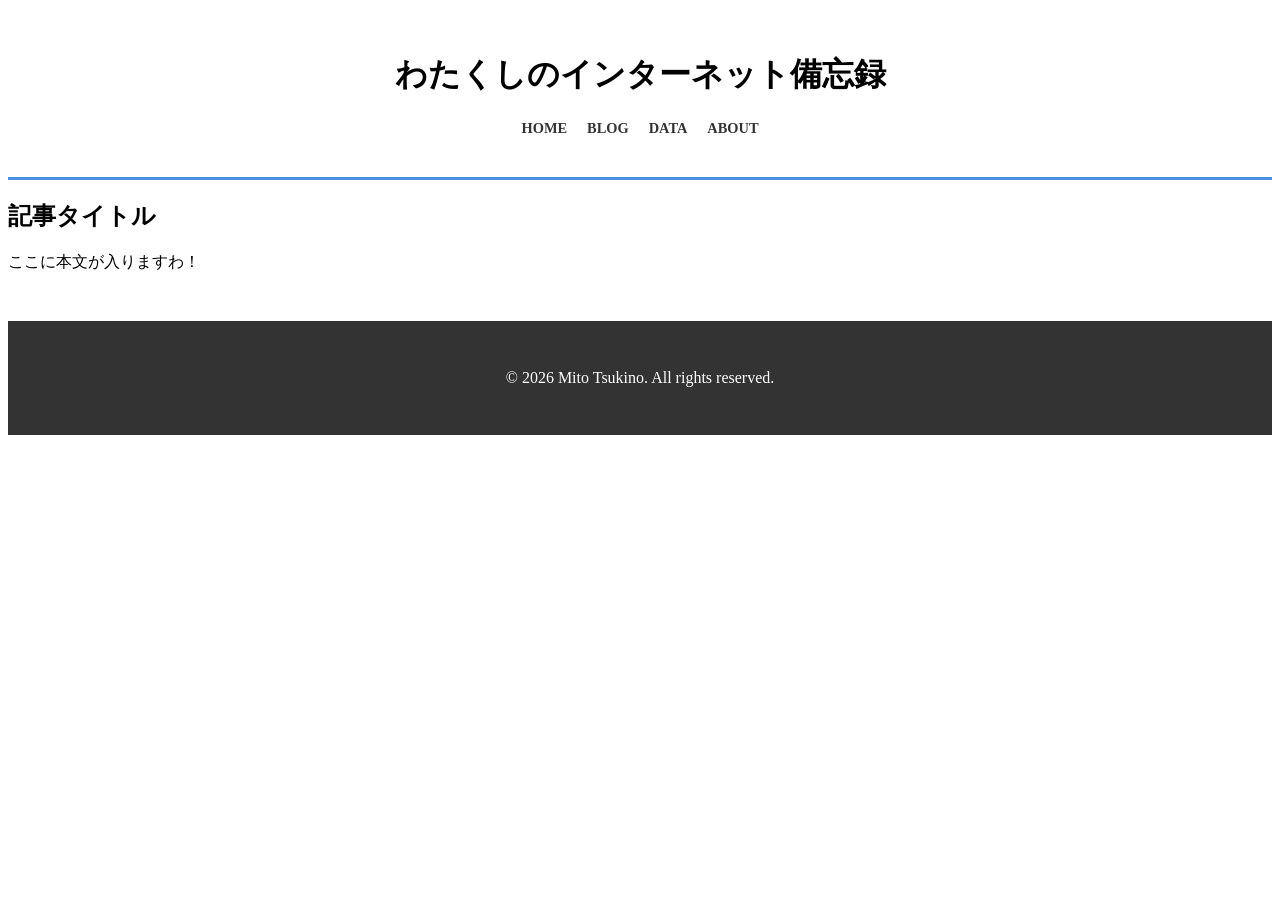
==== index.html @ cf643c7b "header footer set" ====
<!DOCTYPE html>
<html lang="ja">
<head>
    <meta charset="UTF-8">
    <meta name="viewport" content="width=device-width, initial-scale=1.0">
    <title>月ノ美兎のブログ</title>
    <!-- CSSは共通でないものだけ残すか、外部ファイルにまとめます -->
    <script src="common.js" defer></script>
</head>
<body>

    <!-- ここにヘッダーが召喚されます -->
    <div id="common-header"></div>

    <main class="container">
        <!-- 記事の内容などはここ -->
        <article>
            <h2>記事タイトル</h2>
            <p>ここに本文が入りますわ！</p>
        </article>
    </main>

    <!-- ここにフッターが召喚されます -->
    <div id="common-footer"></div>

</body>
</html>
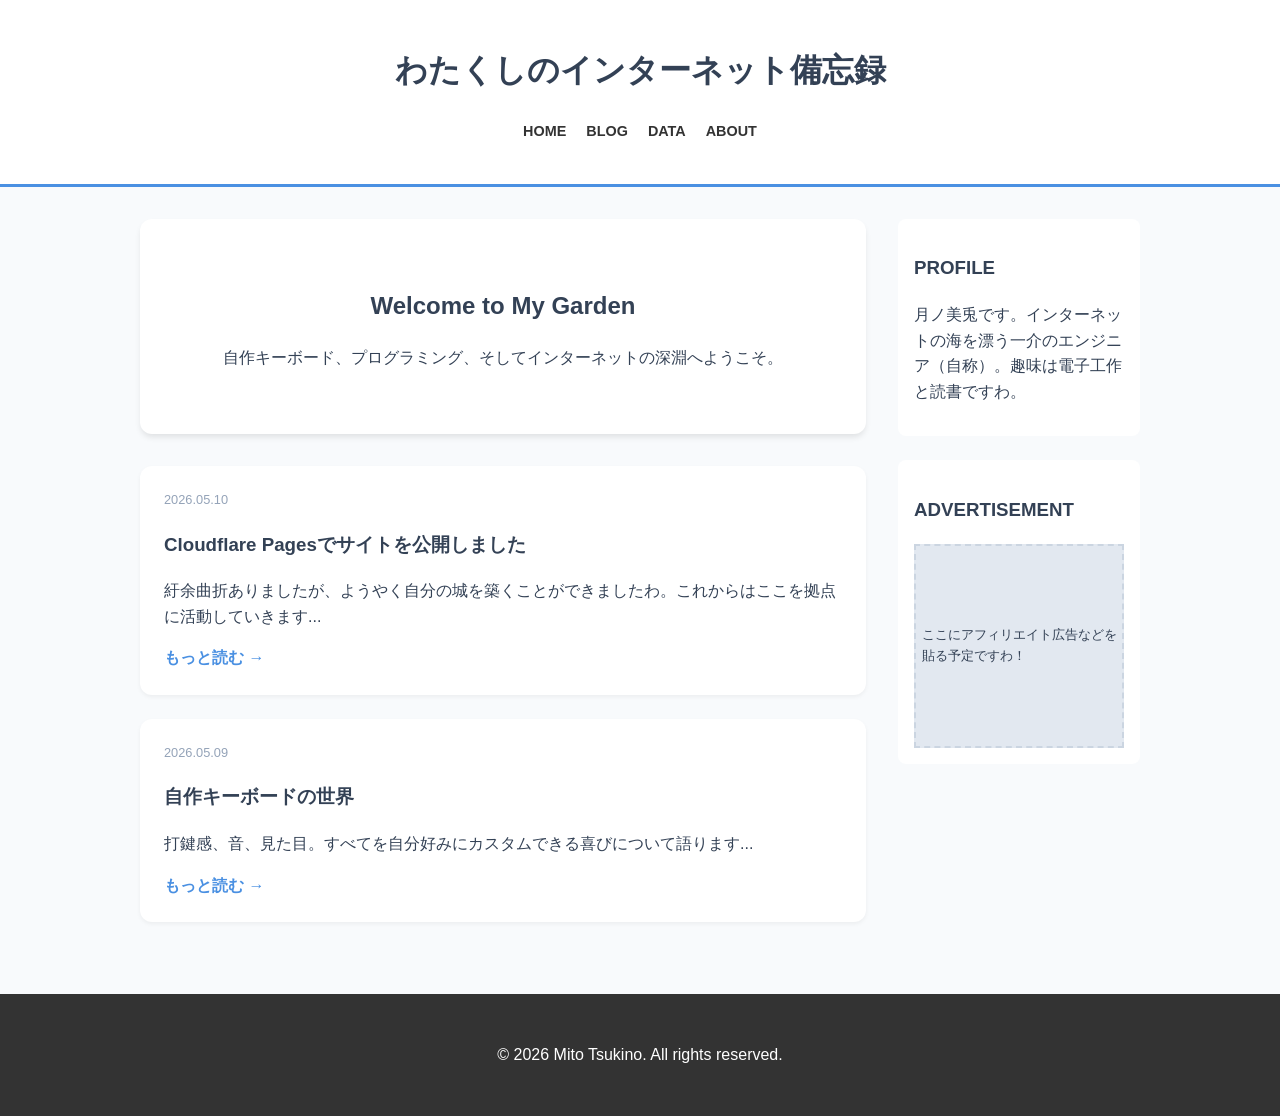
==== commit f7b3496a: "system-01" ====
--- a/index.html
+++ b/index.html
@@ -3,24 +3,52 @@
 <head>
     <meta charset="UTF-8">
     <meta name="viewport" content="width=device-width, initial-scale=1.0">
-    <title>月ノ美兎のブログ</title>
-    <!-- CSSは共通でないものだけ残すか、外部ファイルにまとめます -->
-    <script src="common.js" defer></script>
+    <title>HOME | わたくしのインターネット備忘録</title>
+    <meta name="google-site-verification" content="あなたの認証コード" />
+    
+    <link rel="stylesheet" href="assets/css/style.css">
+    <script src="assets/js/common.js" defer></script>
 </head>
 <body>
 
-    <!-- ここにヘッダーが召喚されます -->
     <div id="common-header"></div>
 
-    <main class="container">
-        <!-- 記事の内容などはここ -->
-        <article>
-            <h2>記事タイトル</h2>
-            <p>ここに本文が入りますわ！</p>
-        </article>
-    </main>
+    <div class="container">
+        <main>
+            <section class="hero">
+                <h2>Welcome to My Garden</h2>
+                <p>自作キーボード、プログラミング、そしてインターネットの深淵へようこそ。</p>
+            </section>
 
-    <!-- ここにフッターが召喚されます -->
+            <article class="post-card">
+                <div class="post-meta">2026.05.10</div>
+                <h3>Cloudflare Pagesでサイトを公開しました</h3>
+                <p>紆余曲折ありましたが、ようやく自分の城を築くことができましたわ。これからはここを拠点に活動していきます...</p>
+                <a href="blog.html" class="read-more">もっと読む →</a>
+            </article>
+
+            <article class="post-card">
+                <div class="post-meta">2026.05.09</div>
+                <h3>自作キーボードの世界</h3>
+                <p>打鍵感、音、見た目。すべてを自分好みにカスタムできる喜びについて語ります...</p>
+                <a href="blog.html" class="read-more">もっと読む →</a>
+            </article>
+        </main>
+
+        <aside id="common-sidebar">
+            <div class="sidebar-widget">
+                <h3>PROFILE</h3>
+                <p>月ノ美兎です。インターネットの海を漂う一介のエンジニア（自称）。趣味は電子工作と読書ですわ。</p>
+            </div>
+            <div class="sidebar-widget">
+                <h3>ADVERTISEMENT</h3>
+                <div class="ad-box">
+                    ここにアフィリエイト広告などを<br>貼る予定ですわ！
+                </div>
+            </div>
+        </aside>
+    </div>
+
     <div id="common-footer"></div>
 
 </body>
--- a/assets/css/style.css
+++ b/assets/css/style.css
@@ -0,0 +1,66 @@
+:root {
+    --primary: #4a90e2;
+    --bg: #f8fafc;
+    --white: #ffffff;
+    --text: #334155;
+}
+
+body {
+    font-family: sans-serif;
+    background-color: var(--bg);
+    color: var(--text);
+    margin: 0;
+    line-height: 1.6;
+}
+
+.container {
+    max-width: 1000px;
+    margin: 2rem auto;
+    display: flex;
+    gap: 2rem;
+    padding: 0 1rem;
+}
+
+main { flex: 3; }
+aside { flex: 1; }
+
+.hero {
+    background: var(--white);
+    padding: 3rem 2rem;
+    border-radius: 12px;
+    margin-bottom: 2rem;
+    text-align: center;
+    box-shadow: 0 4px 6px -1px rgb(0 0 0 / 0.1);
+}
+
+.post-card {
+    background: var(--white);
+    padding: 1.5rem;
+    border-radius: 12px;
+    margin-bottom: 1.5rem;
+    box-shadow: 0 2px 4px rgb(0 0 0 / 0.05);
+}
+
+.post-meta { font-size: 0.8rem; color: #94a3b8; }
+.read-more { color: var(--primary); font-weight: bold; text-decoration: none; }
+
+.sidebar-widget {
+    background: var(--white);
+    padding: 1rem;
+    border-radius: 8px;
+    margin-bottom: 1.5rem;
+}
+
+.ad-box {
+    height: 200px;
+    background: #e2e8f0;
+    display: flex;
+    align-items: center;
+    justify-content: center;
+    border: 2px dashed #cbd5e1;
+    font-size: 0.8rem;
+}
+
+@media (max-width: 768px) {
+    .container { flex-direction: column; }
+}
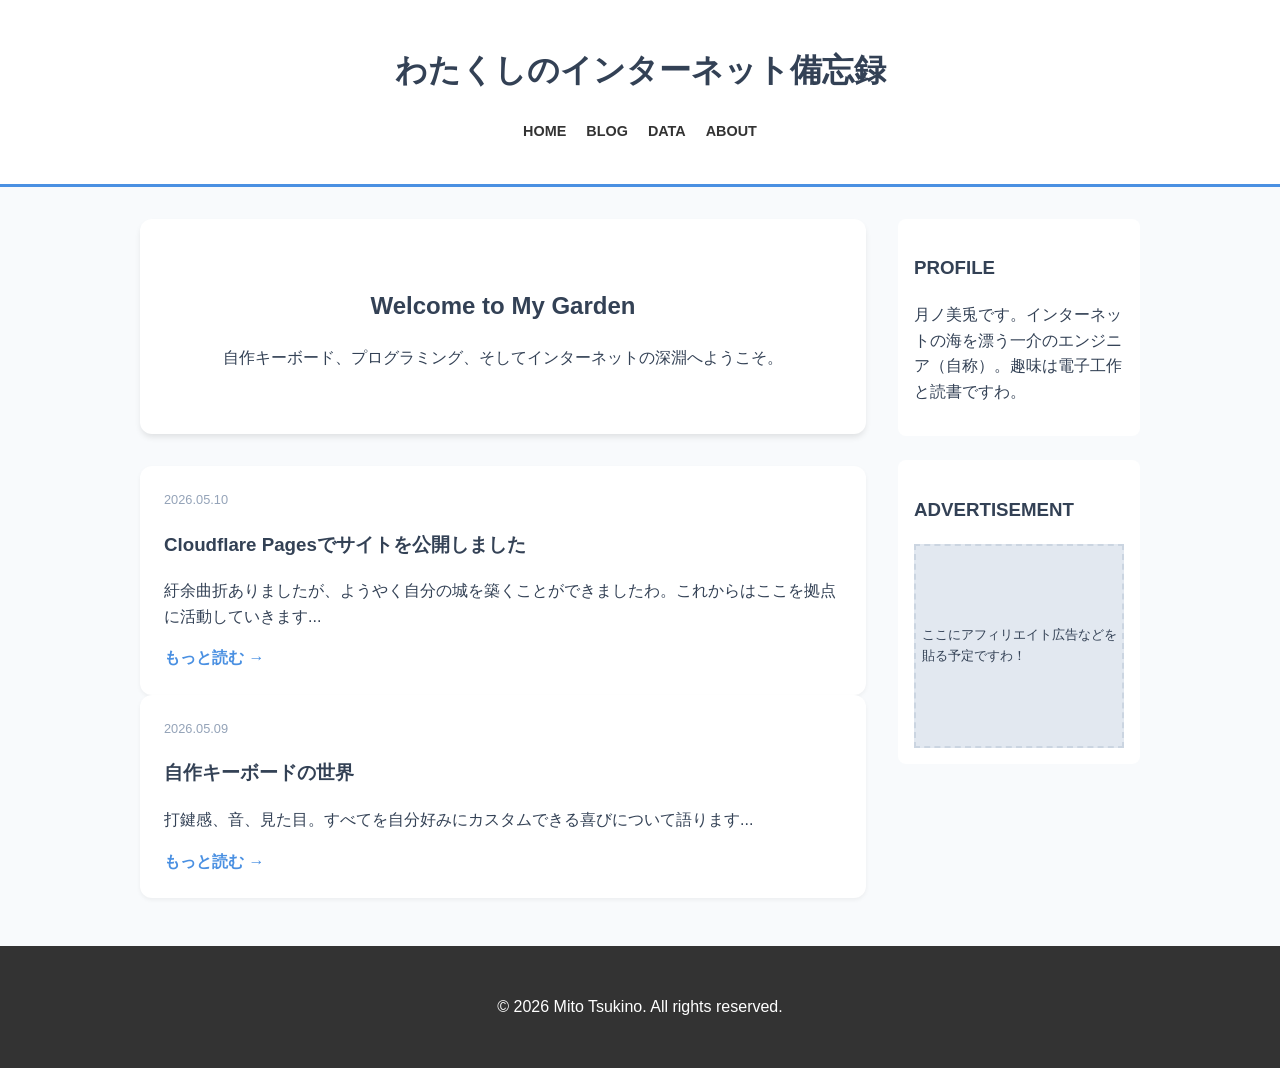
==== commit 93e58044: "day end" ====
--- a/index.html
+++ b/index.html
@@ -24,14 +24,14 @@
                 <div class="post-meta">2026.05.10</div>
                 <h3>Cloudflare Pagesでサイトを公開しました</h3>
                 <p>紆余曲折ありましたが、ようやく自分の城を築くことができましたわ。これからはここを拠点に活動していきます...</p>
-                <a href="blog.html" class="read-more">もっと読む →</a>
+                <a href="/blog/" class="read-more">もっと読む →</a>
             </article>
 
             <article class="post-card">
                 <div class="post-meta">2026.05.09</div>
                 <h3>自作キーボードの世界</h3>
                 <p>打鍵感、音、見た目。すべてを自分好みにカスタムできる喜びについて語ります...</p>
-                <a href="blog.html" class="read-more">もっと読む →</a>
+                <a href="/blog/" class="read-more">もっと読む →</a>
             </article>
         </main>
 
--- a/assets/css/style.css
+++ b/assets/css/style.css
@@ -33,11 +33,17 @@
     box-shadow: 0 4px 6px -1px rgb(0 0 0 / 0.1);
 }
 
+.post-list {
+    display: grid;
+    grid-template-columns: repeat(2, 1fr);
+    gap: 1.5rem;
+    justify-content: center;
+}
+
 .post-card {
     background: var(--white);
     padding: 1.5rem;
     border-radius: 12px;
-    margin-bottom: 1.5rem;
     box-shadow: 0 2px 4px rgb(0 0 0 / 0.05);
 }
 
@@ -63,4 +69,19 @@
 
 @media (max-width: 768px) {
     .container { flex-direction: column; }
-}+    .post-list { grid-template-columns: 1fr; }
+}
+
+.post-header {
+    margin-bottom: 2rem;
+    text-align: left;
+}
+.post-title { font-size: 2.2rem; color: #1e293b; margin: 0.5rem 0; }
+.category { 
+    display: inline-block; background: #4a90e2; color: white; 
+    padding: 2px 10px; border-radius: 4px; font-size: 0.8rem; font-weight: bold;
+}
+.description { color: #64748b; font-size: 1.1rem; margin-bottom: 1rem; }
+.post-info { font-size: 0.85rem; color: #94a3b8; display: flex; gap: 15px; margin-bottom: 1rem; }
+.tag { color: #4a90e2; font-size: 0.9rem; margin-right: 8px; cursor: pointer; }
+.tag:hover { text-decoration: underline; }
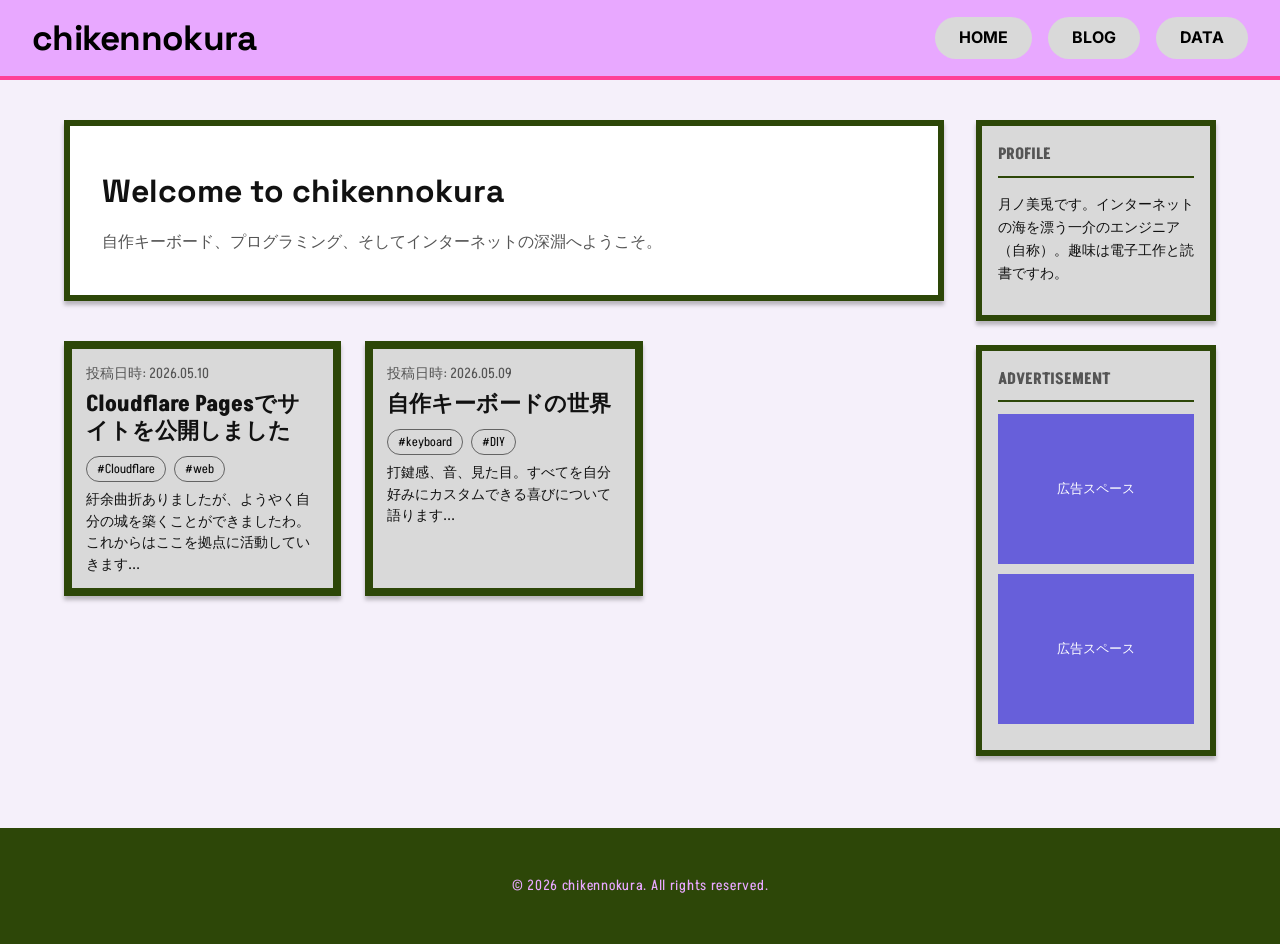
==== commit 72a44a67: "Apply Figma design to website - Redesign header with pink/purple color scheme (#ff4096 / #e8a8ff), p" ====
--- a/index.html
+++ b/index.html
@@ -1,55 +1,61 @@
-<!DOCTYPE html>
-<html lang="ja">
-<head>
-    <meta charset="UTF-8">
-    <meta name="viewport" content="width=device-width, initial-scale=1.0">
-    <title>HOME | わたくしのインターネット備忘録</title>
-    <meta name="google-site-verification" content="あなたの認証コード" />
-    
-    <link rel="stylesheet" href="assets/css/style.css">
-    <script src="assets/js/common.js" defer></script>
-</head>
-<body>
-
-    <div id="common-header"></div>
-
-    <div class="container">
-        <main>
-            <section class="hero">
-                <h2>Welcome to My Garden</h2>
-                <p>自作キーボード、プログラミング、そしてインターネットの深淵へようこそ。</p>
-            </section>
-
-            <article class="post-card">
-                <div class="post-meta">2026.05.10</div>
-                <h3>Cloudflare Pagesでサイトを公開しました</h3>
-                <p>紆余曲折ありましたが、ようやく自分の城を築くことができましたわ。これからはここを拠点に活動していきます...</p>
-                <a href="/blog/" class="read-more">もっと読む →</a>
-            </article>
-
-            <article class="post-card">
-                <div class="post-meta">2026.05.09</div>
-                <h3>自作キーボードの世界</h3>
-                <p>打鍵感、音、見た目。すべてを自分好みにカスタムできる喜びについて語ります...</p>
-                <a href="/blog/" class="read-more">もっと読む →</a>
-            </article>
-        </main>
-
-        <aside id="common-sidebar">
-            <div class="sidebar-widget">
-                <h3>PROFILE</h3>
-                <p>月ノ美兎です。インターネットの海を漂う一介のエンジニア（自称）。趣味は電子工作と読書ですわ。</p>
-            </div>
-            <div class="sidebar-widget">
-                <h3>ADVERTISEMENT</h3>
-                <div class="ad-box">
-                    ここにアフィリエイト広告などを<br>貼る予定ですわ！
-                </div>
-            </div>
-        </aside>
-    </div>
-
-    <div id="common-footer"></div>
-
-</body>
-</html>+<!DOCTYPE html>
+<html lang="ja">
+<head>
+    <meta charset="UTF-8">
+    <meta name="viewport" content="width=device-width, initial-scale=1.0">
+    <title>HOME | chikennokura</title>
+    <meta name="google-site-verification" content="あなたの認証コード" />
+    <link rel="stylesheet" href="assets/css/style.css">
+    <script src="assets/js/common.js" defer></script>
+</head>
+<body>
+
+    <div id="common-header"></div>
+
+    <div class="container">
+        <main>
+            <section class="hero">
+                <h2>Welcome to chikennokura</h2>
+                <p>自作キーボード、プログラミング、そしてインターネットの深淵へようこそ。</p>
+            </section>
+
+            <div class="post-list">
+                <article class="post-card">
+                    <div class="post-meta">投稿日時: 2026.05.10</div>
+                    <h3><a href="/blog/">Cloudflare Pagesでサイトを公開しました</a></h3>
+                    <div class="tags">
+                        <a class="tag" href="/blog/?tag=Cloudflare">#Cloudflare</a>
+                        <a class="tag" href="/blog/?tag=web">#web</a>
+                    </div>
+                    <p class="description">紆余曲折ありましたが、ようやく自分の城を築くことができましたわ。これからはここを拠点に活動していきます...</p>
+                </article>
+
+                <article class="post-card">
+                    <div class="post-meta">投稿日時: 2026.05.09</div>
+                    <h3><a href="/blog/">自作キーボードの世界</a></h3>
+                    <div class="tags">
+                        <a class="tag" href="/blog/?tag=keyboard">#keyboard</a>
+                        <a class="tag" href="/blog/?tag=DIY">#DIY</a>
+                    </div>
+                    <p class="description">打鍵感、音、見た目。すべてを自分好みにカスタムできる喜びについて語ります...</p>
+                </article>
+            </div>
+        </main>
+
+        <aside>
+            <div class="sidebar-widget">
+                <h3>PROFILE</h3>
+                <p style="font-size:0.9rem;">月ノ美兎です。インターネットの海を漂う一介のエンジニア（自称）。趣味は電子工作と読書ですわ。</p>
+            </div>
+            <div class="sidebar-widget">
+                <h3>ADVERTISEMENT</h3>
+                <div class="ad-box">広告スペース</div>
+                <div class="ad-box">広告スペース</div>
+            </div>
+        </aside>
+    </div>
+
+    <div id="common-footer"></div>
+
+</body>
+</html>
--- a/assets/css/style.css
+++ b/assets/css/style.css
@@ -1,87 +1,229 @@
+@import url('https://fonts.googleapis.com/css2?family=Space+Grotesk:wght@700&family=Akshar:wght@400;500&family=Inter:wght@400;700&display=swap');
+
 :root {
-    --primary: #4a90e2;
-    --bg: #f8fafc;
+    --pink: #ff4096;
+    --purple: #e8a8ff;
+    --green-border: #2d4708;
+    --card-bg: #d9d9d9;
+    --bg: #f5f0fa;
     --white: #ffffff;
-    --text: #334155;
+    --text: #111111;
+    --text-muted: #555555;
+}
+
+* {
+    box-sizing: border-box;
 }
 
 body {
-    font-family: sans-serif;
+    font-family: 'Inter', 'Noto Sans JP', sans-serif;
     background-color: var(--bg);
     color: var(--text);
     margin: 0;
     line-height: 1.6;
 }
 
+/* ========== LAYOUT ========== */
+
 .container {
-    max-width: 1000px;
-    margin: 2rem auto;
+    max-width: 1200px;
+    margin: 2.5rem auto;
     display: flex;
     gap: 2rem;
-    padding: 0 1rem;
-}
-
-main { flex: 3; }
-aside { flex: 1; }
+    padding: 0 1.5rem;
+}
+
+main { flex: 3; min-width: 0; }
+aside { flex: 0 0 240px; }
+
+/* ========== HERO ========== */
 
 .hero {
     background: var(--white);
-    padding: 3rem 2rem;
-    border-radius: 12px;
-    margin-bottom: 2rem;
-    text-align: center;
-    box-shadow: 0 4px 6px -1px rgb(0 0 0 / 0.1);
-}
+    border: 6px solid var(--green-border);
+    padding: 2.5rem 2rem;
+    margin-bottom: 2.5rem;
+    box-shadow: 0 4px 4px rgba(0, 0, 0, 0.25);
+}
+
+.hero h2 {
+    font-family: 'Space Grotesk', sans-serif;
+    font-size: 2rem;
+    margin: 0 0 0.75rem;
+    color: var(--text);
+}
+
+.hero p {
+    color: var(--text-muted);
+    margin: 0;
+}
+
+/* ========== POST LIST ========== */
 
 .post-list {
     display: grid;
-    grid-template-columns: repeat(2, 1fr);
+    grid-template-columns: repeat(3, 1fr);
     gap: 1.5rem;
-    justify-content: center;
-}
+}
+
+/* ========== POST CARD ========== */
 
 .post-card {
-    background: var(--white);
-    padding: 1.5rem;
-    border-radius: 12px;
-    box-shadow: 0 2px 4px rgb(0 0 0 / 0.05);
-}
-
-.post-meta { font-size: 0.8rem; color: #94a3b8; }
-.read-more { color: var(--primary); font-weight: bold; text-decoration: none; }
+    background: var(--card-bg);
+    border: 8px solid var(--green-border);
+    box-shadow: 0 4px 4px rgba(0, 0, 0, 0.25);
+    padding: 14px;
+    display: flex;
+    flex-direction: column;
+    gap: 6px;
+}
+
+.post-card h3 {
+    font-family: 'Akshar', 'Noto Sans JP', sans-serif;
+    font-size: 1.4rem;
+    margin: 0;
+    line-height: 1.2;
+}
+
+.post-card h3 a {
+    color: var(--text);
+    text-decoration: none;
+}
+
+.post-card h3 a:hover {
+    text-decoration: underline;
+}
+
+.post-meta {
+    font-family: 'Akshar', sans-serif;
+    font-size: 0.9rem;
+    color: var(--text-muted);
+}
+
+.post-card .description {
+    font-size: 0.9rem;
+    color: var(--text);
+    margin: 0;
+    line-height: 1.5;
+}
+
+/* ========== TAGS ========== */
+
+.tags {
+    display: flex;
+    flex-wrap: wrap;
+    gap: 8px;
+    margin-top: 4px;
+}
+
+.tag {
+    display: inline-block;
+    background: var(--card-bg);
+    border: 1px solid #636363;
+    border-radius: 69px;
+    padding: 2px 10px;
+    font-family: 'Akshar', sans-serif;
+    font-size: 0.8rem;
+    color: var(--text);
+    cursor: pointer;
+    text-decoration: none;
+}
+
+.tag:hover {
+    background: var(--pink);
+    color: #fff;
+    border-color: var(--pink);
+}
+
+/* ========== CATEGORY BADGE ========== */
+
+.category {
+    display: inline-block;
+    background: var(--pink);
+    color: #fff;
+    padding: 2px 10px;
+    border-radius: 4px;
+    font-size: 0.75rem;
+    font-weight: bold;
+    font-family: 'Akshar', sans-serif;
+}
+
+/* ========== SIDEBAR ========== */
 
 .sidebar-widget {
-    background: var(--white);
+    background: var(--card-bg);
+    border: 6px solid var(--green-border);
     padding: 1rem;
-    border-radius: 8px;
     margin-bottom: 1.5rem;
+    box-shadow: 0 4px 4px rgba(0, 0, 0, 0.25);
+}
+
+.sidebar-widget h3 {
+    font-family: 'Akshar', sans-serif;
+    font-size: 1rem;
+    margin: 0 0 0.75rem;
+    color: var(--text-muted);
+    border-bottom: 2px solid var(--green-border);
+    padding-bottom: 0.5rem;
 }
 
 .ad-box {
-    height: 200px;
-    background: #e2e8f0;
+    background: #675fda;
+    height: 150px;
     display: flex;
     align-items: center;
     justify-content: center;
-    border: 2px dashed #cbd5e1;
+    color: #fff;
     font-size: 0.8rem;
+    margin-bottom: 10px;
+}
+
+/* ========== BLOG POST HEADER ========== */
+
+.post-header {
+    margin-bottom: 2rem;
+}
+
+.post-title {
+    font-family: 'Akshar', 'Noto Sans JP', sans-serif;
+    font-size: 2rem;
+    color: var(--text);
+    margin: 0.5rem 0;
+}
+
+.description {
+    color: var(--text-muted);
+    font-size: 1rem;
+    margin-bottom: 1rem;
+}
+
+.post-info {
+    font-size: 0.85rem;
+    color: var(--text-muted);
+    display: flex;
+    gap: 15px;
+    margin-bottom: 1rem;
+}
+
+/* ========== FILTER BAR ========== */
+
+#filter-info .sidebar-widget {
+    display: flex;
+    align-items: center;
+    justify-content: space-between;
+    padding: 0.8rem 1.5rem;
+    margin-bottom: 0;
+    border-width: 4px;
+}
+
+/* ========== RESPONSIVE ========== */
+
+@media (max-width: 960px) {
+    .post-list { grid-template-columns: repeat(2, 1fr); }
 }
 
 @media (max-width: 768px) {
     .container { flex-direction: column; }
     .post-list { grid-template-columns: 1fr; }
-}
-
-.post-header {
-    margin-bottom: 2rem;
-    text-align: left;
-}
-.post-title { font-size: 2.2rem; color: #1e293b; margin: 0.5rem 0; }
-.category { 
-    display: inline-block; background: #4a90e2; color: white; 
-    padding: 2px 10px; border-radius: 4px; font-size: 0.8rem; font-weight: bold;
-}
-.description { color: #64748b; font-size: 1.1rem; margin-bottom: 1rem; }
-.post-info { font-size: 0.85rem; color: #94a3b8; display: flex; gap: 15px; margin-bottom: 1rem; }
-.tag { color: #4a90e2; font-size: 0.9rem; margin-right: 8px; cursor: pointer; }
-.tag:hover { text-decoration: underline; }+    aside { flex: none; }
+}
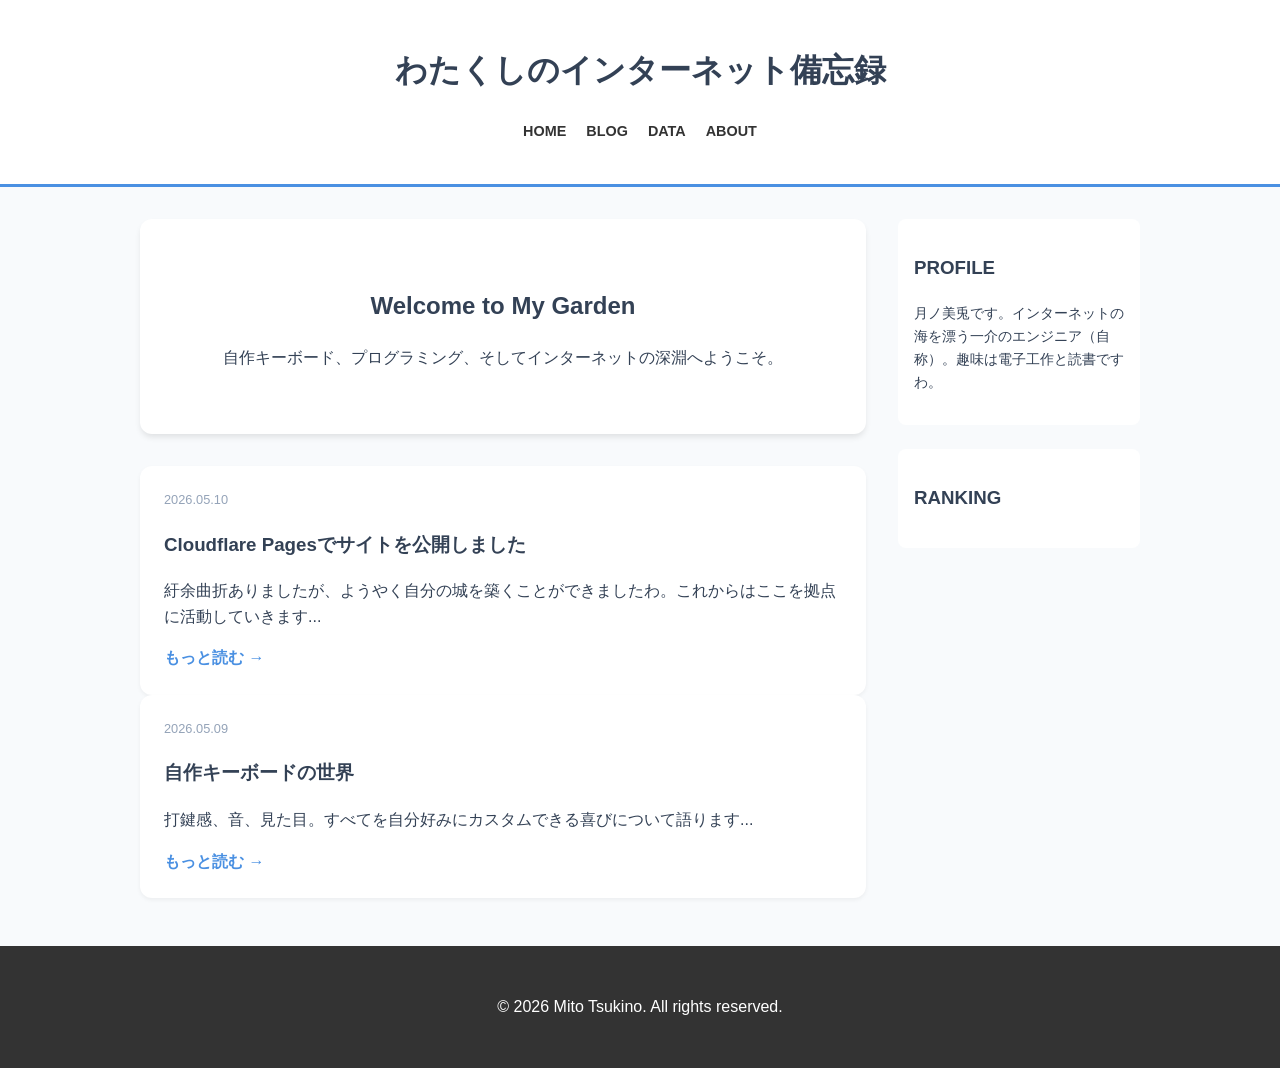
==== commit 7b3d5770: "feat: add sidebar, blog post detail, DATA page with survey + analytics - Add shared sidebar componen" ====
--- a/index.html
+++ b/index.html
@@ -3,8 +3,9 @@
 <head>
     <meta charset="UTF-8">
     <meta name="viewport" content="width=device-width, initial-scale=1.0">
-    <title>HOME | chikennokura</title>
+    <title>HOME | わたくしのインターネット備忘録</title>
     <meta name="google-site-verification" content="あなたの認証コード" />
+
     <link rel="stylesheet" href="assets/css/style.css">
     <script src="assets/js/common.js" defer></script>
 </head>
@@ -15,44 +16,26 @@
     <div class="container">
         <main>
             <section class="hero">
-                <h2>Welcome to chikennokura</h2>
+                <h2>Welcome to My Garden</h2>
                 <p>自作キーボード、プログラミング、そしてインターネットの深淵へようこそ。</p>
             </section>
 
-            <div class="post-list">
-                <article class="post-card">
-                    <div class="post-meta">投稿日時: 2026.05.10</div>
-                    <h3><a href="/blog/">Cloudflare Pagesでサイトを公開しました</a></h3>
-                    <div class="tags">
-                        <a class="tag" href="/blog/?tag=Cloudflare">#Cloudflare</a>
-                        <a class="tag" href="/blog/?tag=web">#web</a>
-                    </div>
-                    <p class="description">紆余曲折ありましたが、ようやく自分の城を築くことができましたわ。これからはここを拠点に活動していきます...</p>
-                </article>
+            <article class="post-card">
+                <div class="post-meta">2026.05.10</div>
+                <h3>Cloudflare Pagesでサイトを公開しました</h3>
+                <p>紆余曲折ありましたが、ようやく自分の城を築くことができましたわ。これからはここを拠点に活動していきます...</p>
+                <a href="/blog/" class="read-more">もっと読む →</a>
+            </article>
 
-                <article class="post-card">
-                    <div class="post-meta">投稿日時: 2026.05.09</div>
-                    <h3><a href="/blog/">自作キーボードの世界</a></h3>
-                    <div class="tags">
-                        <a class="tag" href="/blog/?tag=keyboard">#keyboard</a>
-                        <a class="tag" href="/blog/?tag=DIY">#DIY</a>
-                    </div>
-                    <p class="description">打鍵感、音、見た目。すべてを自分好みにカスタムできる喜びについて語ります...</p>
-                </article>
-            </div>
+            <article class="post-card">
+                <div class="post-meta">2026.05.09</div>
+                <h3>自作キーボードの世界</h3>
+                <p>打鍵感、音、見た目。すべてを自分好みにカスタムできる喜びについて語ります...</p>
+                <a href="/blog/" class="read-more">もっと読む →</a>
+            </article>
         </main>
 
-        <aside>
-            <div class="sidebar-widget">
-                <h3>PROFILE</h3>
-                <p style="font-size:0.9rem;">月ノ美兎です。インターネットの海を漂う一介のエンジニア（自称）。趣味は電子工作と読書ですわ。</p>
-            </div>
-            <div class="sidebar-widget">
-                <h3>ADVERTISEMENT</h3>
-                <div class="ad-box">広告スペース</div>
-                <div class="ad-box">広告スペース</div>
-            </div>
-        </aside>
+        <aside id="common-sidebar"></aside>
     </div>
 
     <div id="common-footer"></div>
--- a/assets/css/style.css
+++ b/assets/css/style.css
@@ -1,229 +1,87 @@
-@import url('https://fonts.googleapis.com/css2?family=Space+Grotesk:wght@700&family=Akshar:wght@400;500&family=Inter:wght@400;700&display=swap');
-
 :root {
-    --pink: #ff4096;
-    --purple: #e8a8ff;
-    --green-border: #2d4708;
-    --card-bg: #d9d9d9;
-    --bg: #f5f0fa;
+    --primary: #4a90e2;
+    --bg: #f8fafc;
     --white: #ffffff;
-    --text: #111111;
-    --text-muted: #555555;
-}
-
-* {
-    box-sizing: border-box;
+    --text: #334155;
 }
 
 body {
-    font-family: 'Inter', 'Noto Sans JP', sans-serif;
+    font-family: sans-serif;
     background-color: var(--bg);
     color: var(--text);
     margin: 0;
     line-height: 1.6;
 }
 
-/* ========== LAYOUT ========== */
-
 .container {
-    max-width: 1200px;
-    margin: 2.5rem auto;
+    max-width: 1000px;
+    margin: 2rem auto;
     display: flex;
     gap: 2rem;
-    padding: 0 1.5rem;
+    padding: 0 1rem;
 }
 
-main { flex: 3; min-width: 0; }
-aside { flex: 0 0 240px; }
-
-/* ========== HERO ========== */
+main { flex: 3; }
+aside { flex: 1; }
 
 .hero {
     background: var(--white);
-    border: 6px solid var(--green-border);
-    padding: 2.5rem 2rem;
-    margin-bottom: 2.5rem;
-    box-shadow: 0 4px 4px rgba(0, 0, 0, 0.25);
+    padding: 3rem 2rem;
+    border-radius: 12px;
+    margin-bottom: 2rem;
+    text-align: center;
+    box-shadow: 0 4px 6px -1px rgb(0 0 0 / 0.1);
 }
-
-.hero h2 {
-    font-family: 'Space Grotesk', sans-serif;
-    font-size: 2rem;
-    margin: 0 0 0.75rem;
-    color: var(--text);
-}
-
-.hero p {
-    color: var(--text-muted);
-    margin: 0;
-}
-
-/* ========== POST LIST ========== */
 
 .post-list {
     display: grid;
-    grid-template-columns: repeat(3, 1fr);
+    grid-template-columns: repeat(2, 1fr);
     gap: 1.5rem;
+    justify-content: center;
 }
 
-/* ========== POST CARD ========== */
-
 .post-card {
-    background: var(--card-bg);
-    border: 8px solid var(--green-border);
-    box-shadow: 0 4px 4px rgba(0, 0, 0, 0.25);
-    padding: 14px;
-    display: flex;
-    flex-direction: column;
-    gap: 6px;
+    background: var(--white);
+    padding: 1.5rem;
+    border-radius: 12px;
+    box-shadow: 0 2px 4px rgb(0 0 0 / 0.05);
 }
 
-.post-card h3 {
-    font-family: 'Akshar', 'Noto Sans JP', sans-serif;
-    font-size: 1.4rem;
-    margin: 0;
-    line-height: 1.2;
-}
-
-.post-card h3 a {
-    color: var(--text);
-    text-decoration: none;
-}
-
-.post-card h3 a:hover {
-    text-decoration: underline;
-}
-
-.post-meta {
-    font-family: 'Akshar', sans-serif;
-    font-size: 0.9rem;
-    color: var(--text-muted);
-}
-
-.post-card .description {
-    font-size: 0.9rem;
-    color: var(--text);
-    margin: 0;
-    line-height: 1.5;
-}
-
-/* ========== TAGS ========== */
-
-.tags {
-    display: flex;
-    flex-wrap: wrap;
-    gap: 8px;
-    margin-top: 4px;
-}
-
-.tag {
-    display: inline-block;
-    background: var(--card-bg);
-    border: 1px solid #636363;
-    border-radius: 69px;
-    padding: 2px 10px;
-    font-family: 'Akshar', sans-serif;
-    font-size: 0.8rem;
-    color: var(--text);
-    cursor: pointer;
-    text-decoration: none;
-}
-
-.tag:hover {
-    background: var(--pink);
-    color: #fff;
-    border-color: var(--pink);
-}
-
-/* ========== CATEGORY BADGE ========== */
-
-.category {
-    display: inline-block;
-    background: var(--pink);
-    color: #fff;
-    padding: 2px 10px;
-    border-radius: 4px;
-    font-size: 0.75rem;
-    font-weight: bold;
-    font-family: 'Akshar', sans-serif;
-}
-
-/* ========== SIDEBAR ========== */
+.post-meta { font-size: 0.8rem; color: #94a3b8; }
+.read-more { color: var(--primary); font-weight: bold; text-decoration: none; }
 
 .sidebar-widget {
-    background: var(--card-bg);
-    border: 6px solid var(--green-border);
+    background: var(--white);
     padding: 1rem;
+    border-radius: 8px;
     margin-bottom: 1.5rem;
-    box-shadow: 0 4px 4px rgba(0, 0, 0, 0.25);
-}
-
-.sidebar-widget h3 {
-    font-family: 'Akshar', sans-serif;
-    font-size: 1rem;
-    margin: 0 0 0.75rem;
-    color: var(--text-muted);
-    border-bottom: 2px solid var(--green-border);
-    padding-bottom: 0.5rem;
 }
 
 .ad-box {
-    background: #675fda;
-    height: 150px;
+    height: 200px;
+    background: #e2e8f0;
     display: flex;
     align-items: center;
     justify-content: center;
-    color: #fff;
+    border: 2px dashed #cbd5e1;
     font-size: 0.8rem;
-    margin-bottom: 10px;
-}
-
-/* ========== BLOG POST HEADER ========== */
-
-.post-header {
-    margin-bottom: 2rem;
-}
-
-.post-title {
-    font-family: 'Akshar', 'Noto Sans JP', sans-serif;
-    font-size: 2rem;
-    color: var(--text);
-    margin: 0.5rem 0;
-}
-
-.description {
-    color: var(--text-muted);
-    font-size: 1rem;
-    margin-bottom: 1rem;
-}
-
-.post-info {
-    font-size: 0.85rem;
-    color: var(--text-muted);
-    display: flex;
-    gap: 15px;
-    margin-bottom: 1rem;
-}
-
-/* ========== FILTER BAR ========== */
-
-#filter-info .sidebar-widget {
-    display: flex;
-    align-items: center;
-    justify-content: space-between;
-    padding: 0.8rem 1.5rem;
-    margin-bottom: 0;
-    border-width: 4px;
-}
-
-/* ========== RESPONSIVE ========== */
-
-@media (max-width: 960px) {
-    .post-list { grid-template-columns: repeat(2, 1fr); }
 }
 
 @media (max-width: 768px) {
     .container { flex-direction: column; }
     .post-list { grid-template-columns: 1fr; }
-    aside { flex: none; }
 }
+
+.post-header {
+    margin-bottom: 2rem;
+    text-align: left;
+}
+.post-title { font-size: 2.2rem; color: #1e293b; margin: 0.5rem 0; }
+.category {
+    display: inline-block; background: #4a90e2; color: white;
+    padding: 2px 10px; border-radius: 4px; font-size: 0.8rem; font-weight: bold;
+}
+.description { color: #64748b; font-size: 1.1rem; margin-bottom: 1rem; }
+.post-info { font-size: 0.85rem; color: #94a3b8; display: flex; gap: 15px; margin-bottom: 1rem; }
+.tag { color: #4a90e2; font-size: 0.9rem; margin-right: 8px; cursor: pointer; }
+.tag:hover { text-decoration: underline; }
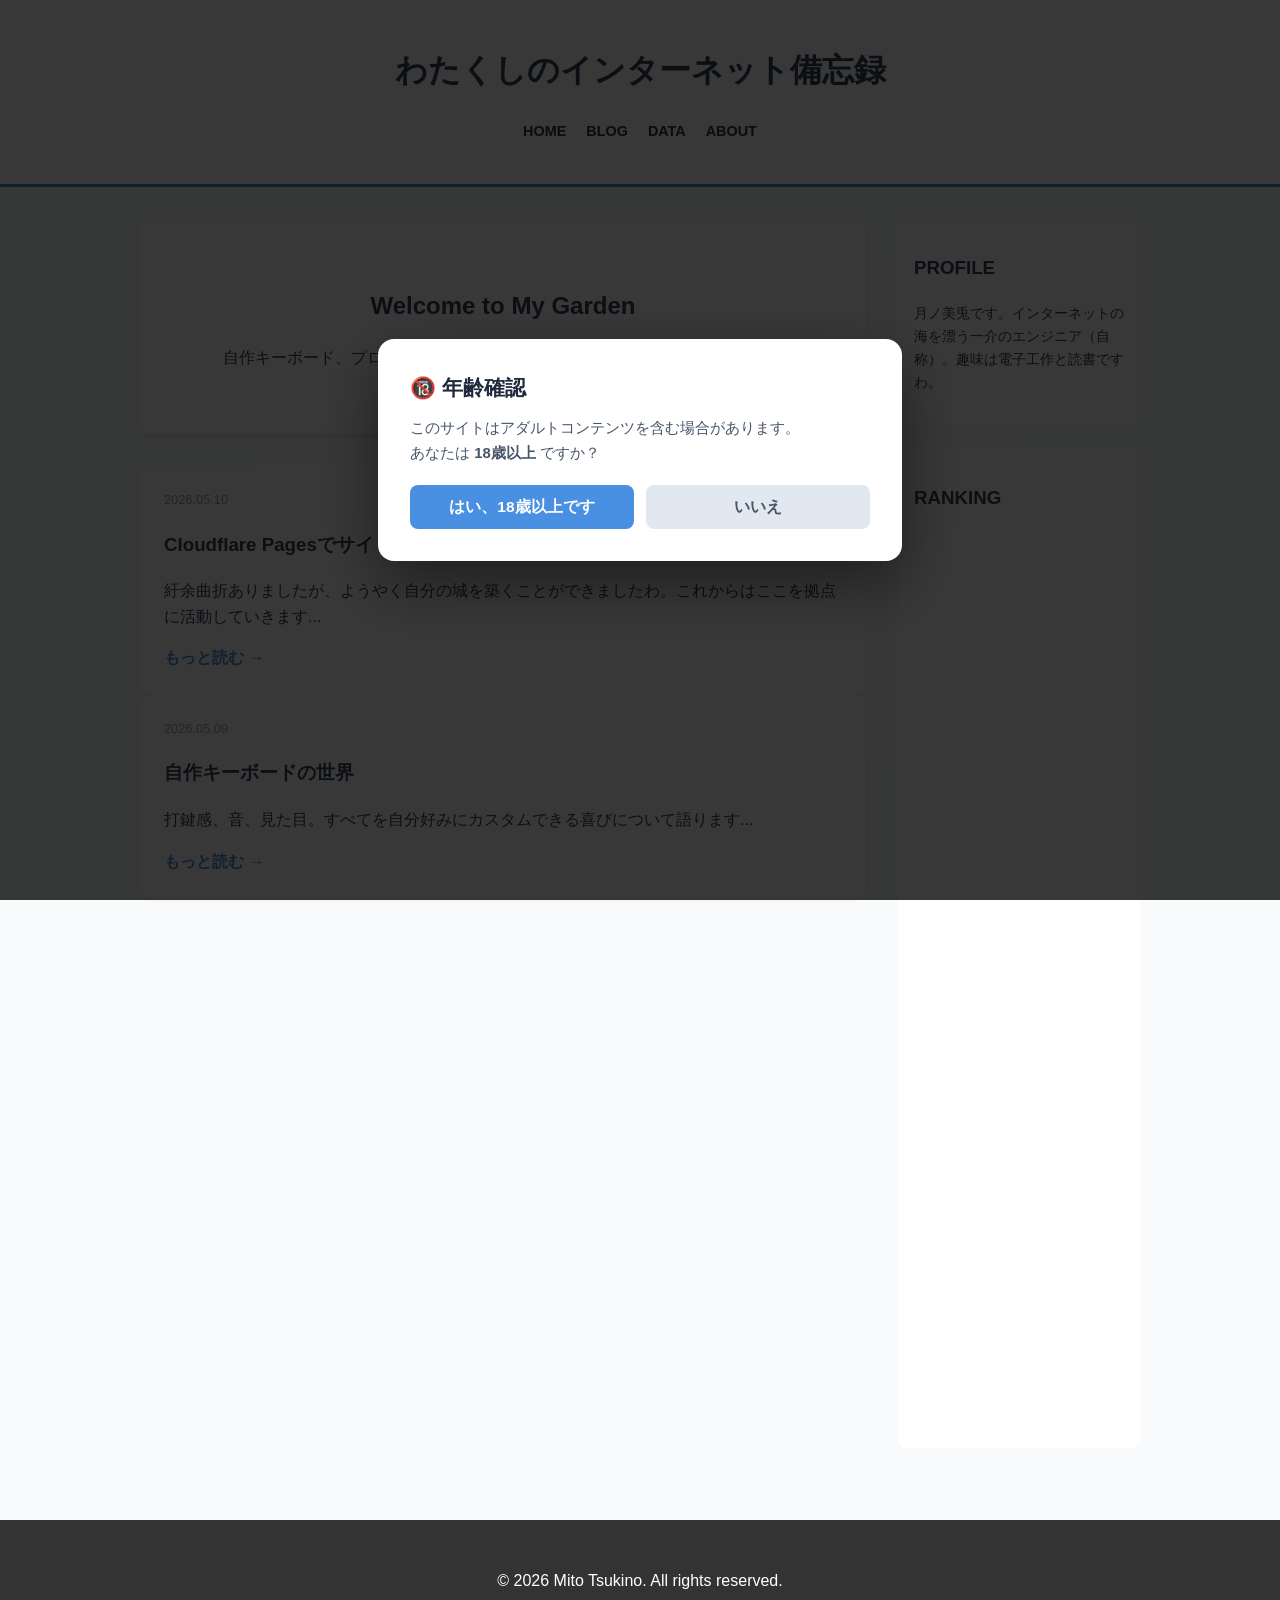
==== commit c5c45ab3: "feat: add age verification popup and visitor/pageview tracking - Add assets/js/visitor.js: two-step " ====
--- a/index.html
+++ b/index.html
@@ -8,6 +8,7 @@
 
     <link rel="stylesheet" href="assets/css/style.css">
     <script src="assets/js/common.js" defer></script>
+    <script src="assets/js/visitor.js" defer></script>
 </head>
 <body>
 
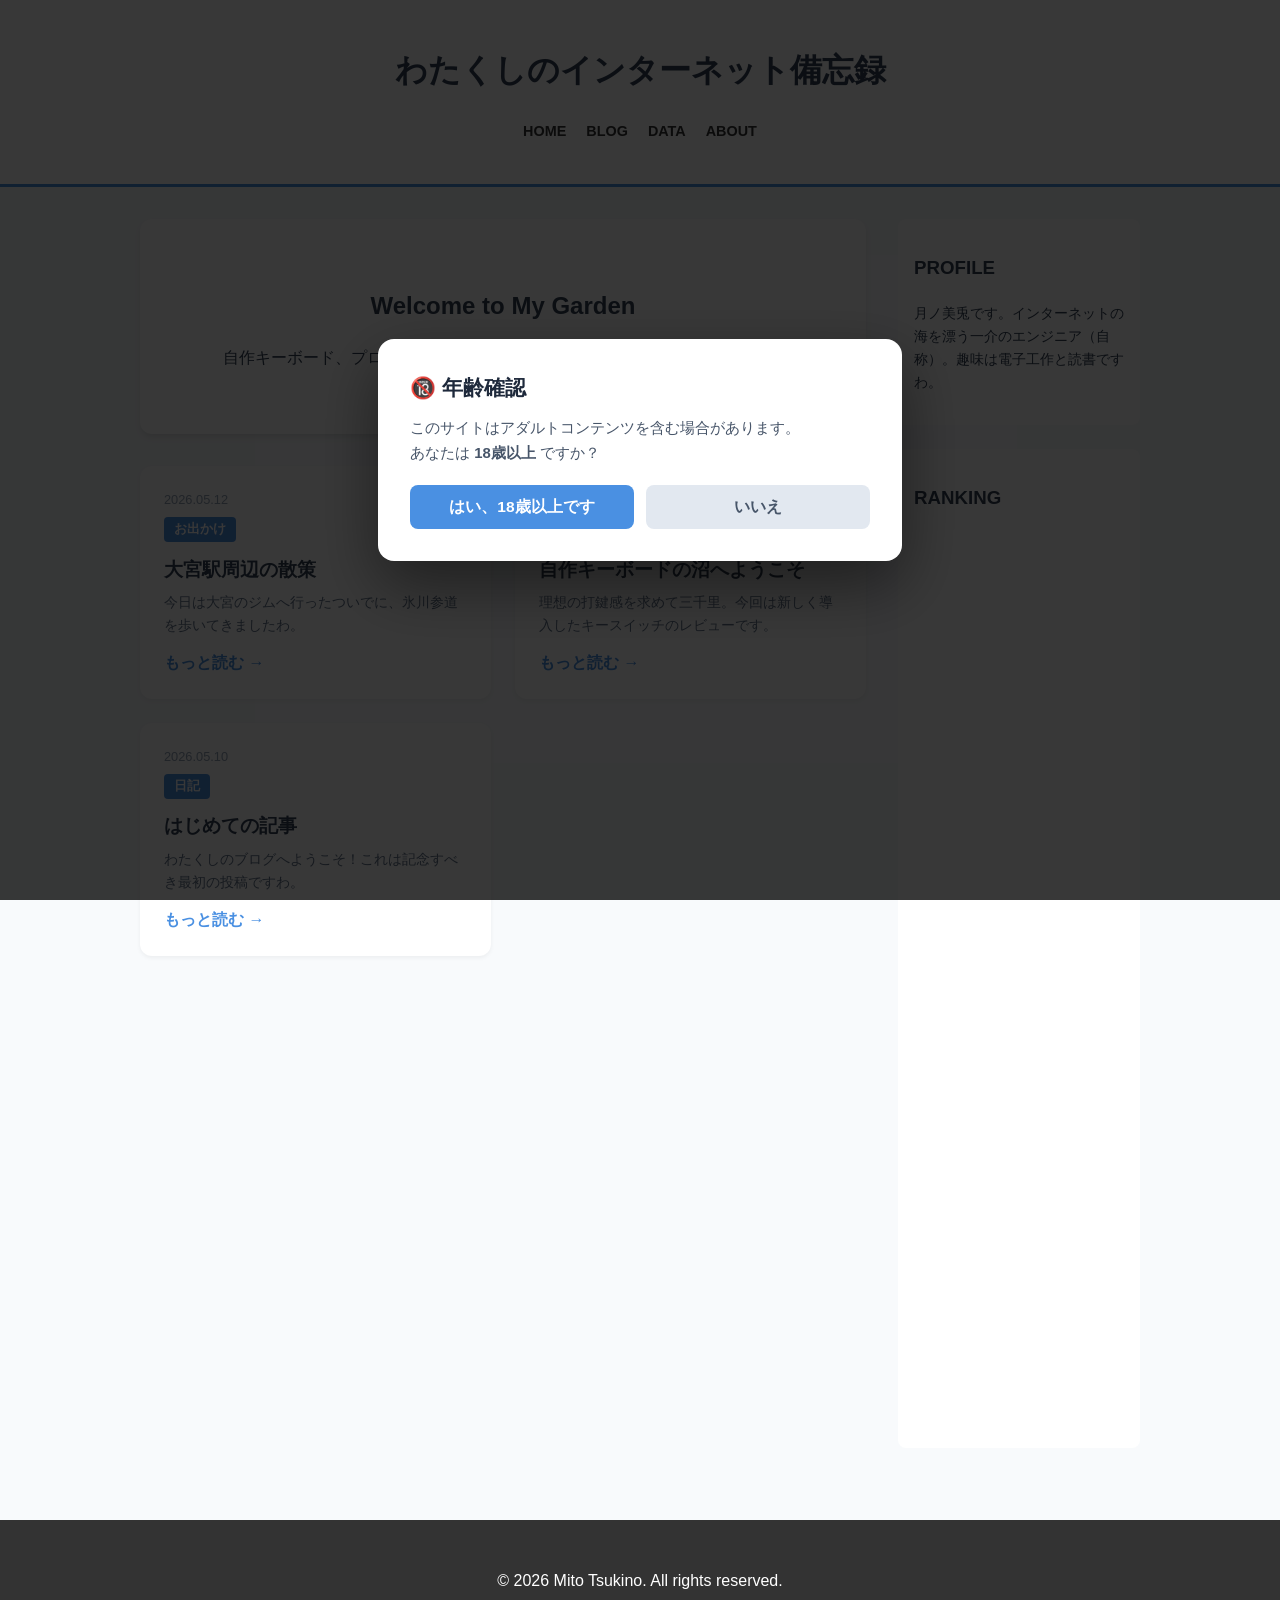
==== commit 2fd9f63a: "feat: show latest 5 posts on HOME page from posts.json" ====
--- a/index.html
+++ b/index.html
@@ -21,19 +21,9 @@
                 <p>自作キーボード、プログラミング、そしてインターネットの深淵へようこそ。</p>
             </section>
 
-            <article class="post-card">
-                <div class="post-meta">2026.05.10</div>
-                <h3>Cloudflare Pagesでサイトを公開しました</h3>
-                <p>紆余曲折ありましたが、ようやく自分の城を築くことができましたわ。これからはここを拠点に活動していきます...</p>
-                <a href="/blog/" class="read-more">もっと読む →</a>
-            </article>
-
-            <article class="post-card">
-                <div class="post-meta">2026.05.09</div>
-                <h3>自作キーボードの世界</h3>
-                <p>打鍵感、音、見た目。すべてを自分好みにカスタムできる喜びについて語ります...</p>
-                <a href="/blog/" class="read-more">もっと読む →</a>
-            </article>
+            <div class="post-list" id="recent-posts">
+                <p style="color:#94a3b8;font-size:0.9rem;">読み込み中...</p>
+            </div>
         </main>
 
         <aside id="common-sidebar"></aside>
@@ -41,5 +31,28 @@
 
     <div id="common-footer"></div>
 
+    <script>
+        window.addEventListener('DOMContentLoaded', async function () {
+            try {
+                const res   = await fetch('/blog/posts.json');
+                const posts = await res.json();
+                posts.sort(function(a, b){ return new Date(b.date) - new Date(a.date); });
+                const latest = posts.slice(0, 5);
+                document.getElementById('recent-posts').innerHTML = latest.map(function(post) {
+                    return '<article class="post-card">'
+                        + '<div class="post-meta">' + post.date.replace(/-/g, '.') + '</div>'
+                        + '<div class="category" style="margin:0.4rem 0;">' + (post.category || '未分類') + '</div>'
+                        + '<h3 style="margin:0.4rem 0;"><a href="/blog/post.html?id=' + post.id + '" style="color:inherit;text-decoration:none;">' + post.title + '</a></h3>'
+                        + '<p style="font-size:0.9rem;color:#64748b;margin:0.4rem 0 0.8rem;">' + (post.description || '') + '</p>'
+                        + '<a href="/blog/post.html?id=' + post.id + '" class="read-more">もっと読む →</a>'
+                        + '</article>';
+                }).join('');
+            } catch(e) {
+                document.getElementById('recent-posts').innerHTML =
+                    '<p style="color:#94a3b8;">記事の読み込みに失敗しました</p>';
+            }
+        });
+    </script>
+
 </body>
 </html>
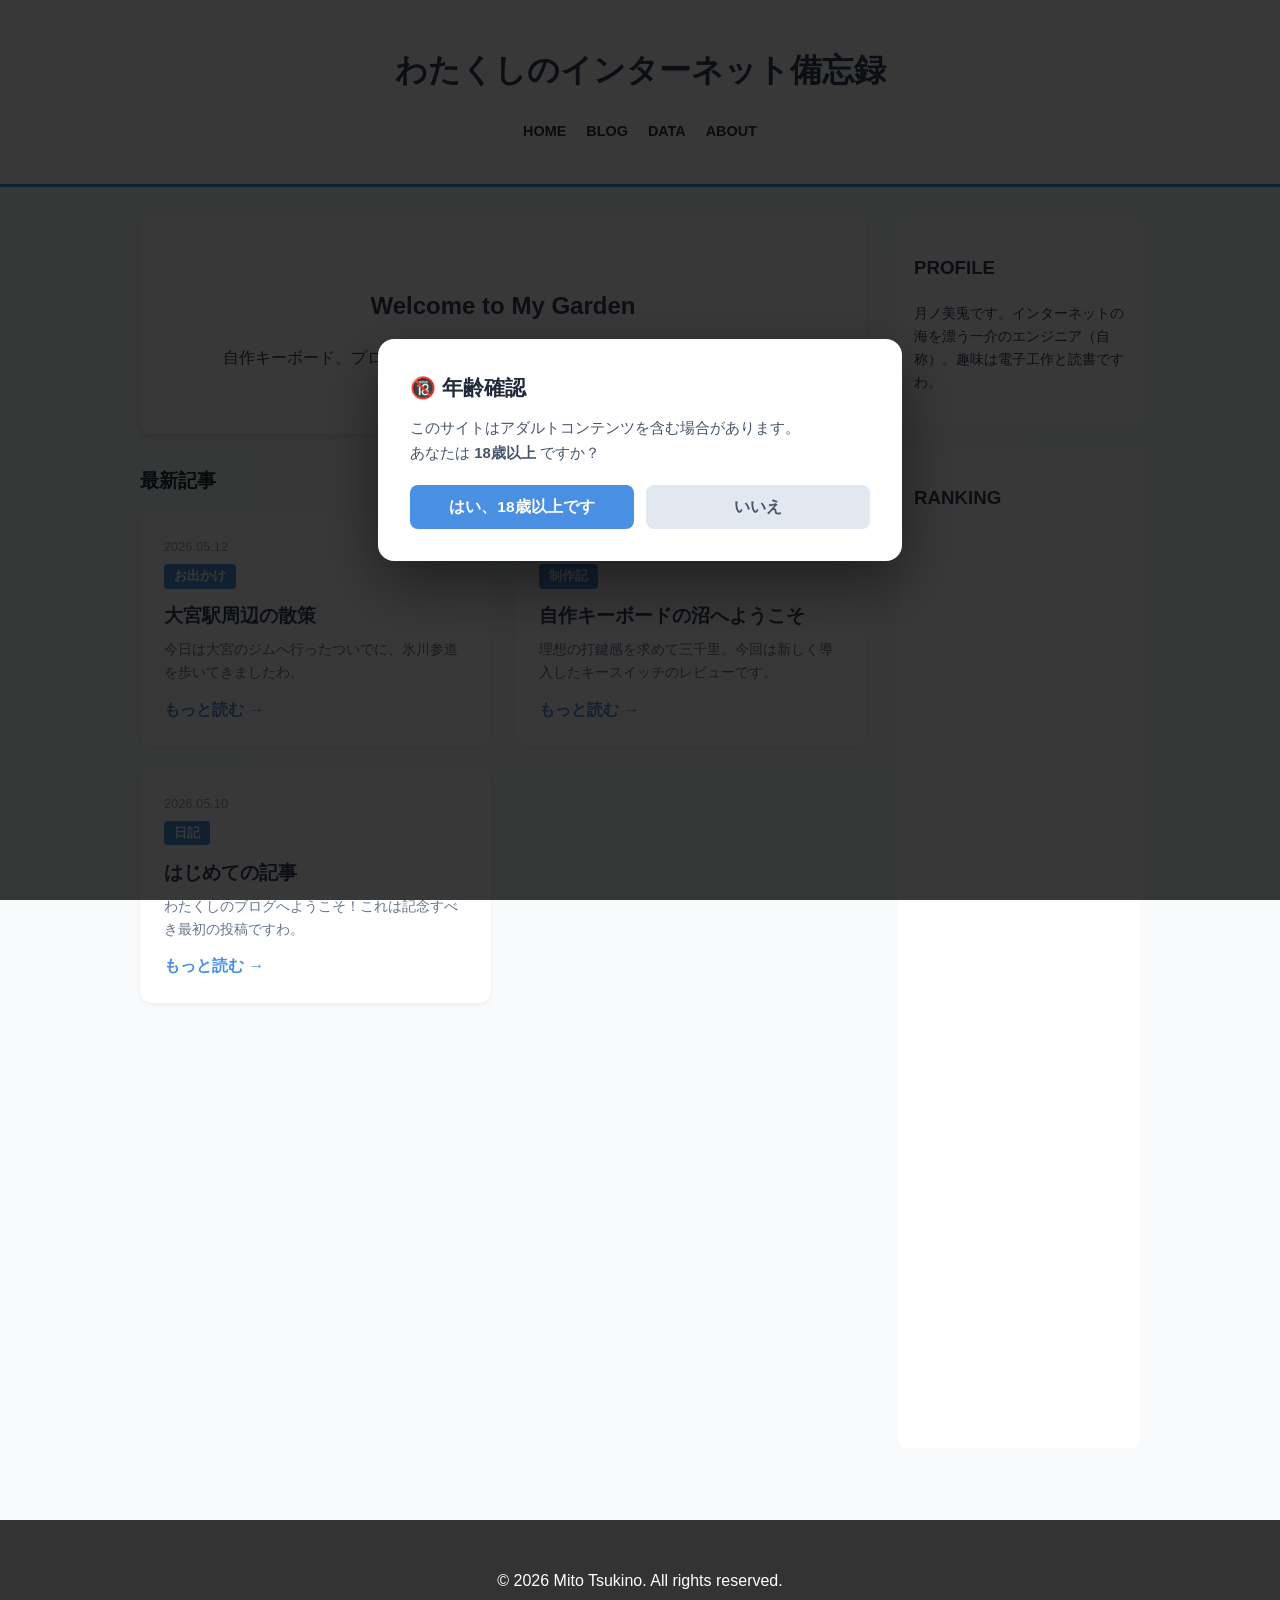
==== commit 104b79df: "feat: add 最新記事 heading above recent posts on HOME" ====
--- a/index.html
+++ b/index.html
@@ -21,6 +21,7 @@
                 <p>自作キーボード、プログラミング、そしてインターネットの深淵へようこそ。</p>
             </section>
 
+            <h2 style="margin:2rem 0 1rem;font-size:1.2rem;color:#1e293b;">最新記事</h2>
             <div class="post-list" id="recent-posts">
                 <p style="color:#94a3b8;font-size:0.9rem;">読み込み中...</p>
             </div>
